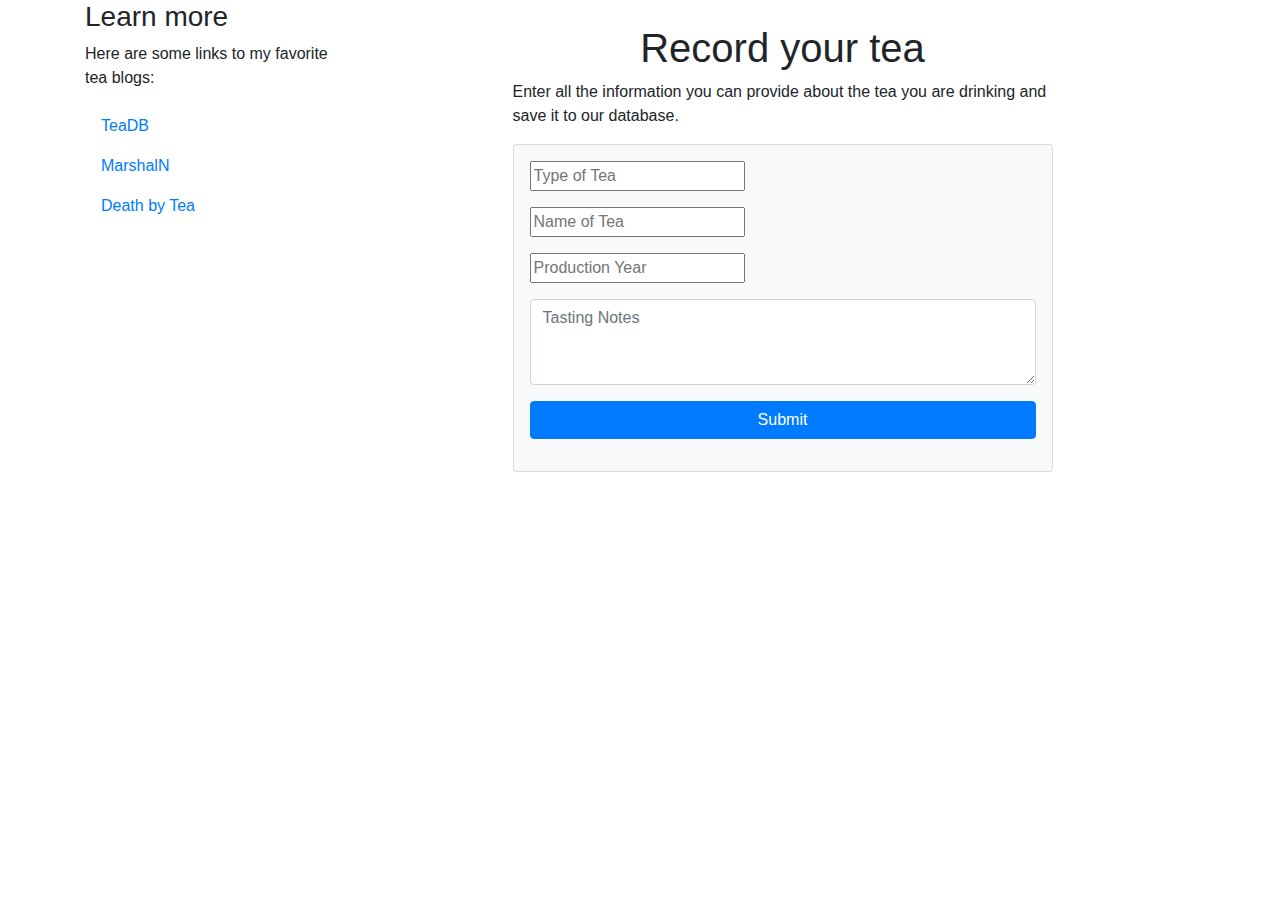
==== src/main/resources/templates/index.html @ d994d840 "first commit!" ====
<!DOCTYPE html>
<html xmlns:th="http://www.thymeleaf.org">
<head>
<title>Tea Tracker</title>
<link
	href="https://stackpath.bootstrapcdn.com/bootstrap/4.3.1/css/bootstrap.min.css"
	rel="stylesheet">
<script
	src="https://stackpath.bootstrapcdn.com/bootstrap/4.3.1/js/bootstrap.bundle.min.js"></script>
</head>
<body>
<div th:replace="fragments/fragments :: navbar" ></div>
	<div class="container">
		<div class="row">
		<div class="col-sm-3">
			<h3>Learn more</h3>
			<div img src="https://upload.wikimedia.org/wikipedia/commons/f/f1/Tea_Bud.jpg"></div>
			<p>Here are some links to my favorite tea blogs:</p>
			<ul class="nav nav-pills flex-column">
				<li class="nav-item"><a class="nav-link" href="https://teadb.org/">TeaDB</a>
				</li>
				<li class="nav-item"><a class="nav-link" href="http://www.marshaln.com/">MarshalN</a></li>
				<li class="nav-item"><a class="nav-link" href="https://deathbytea.blogspot.com/">Death by Tea</a></li>
			</ul>
			<hr class="d-sm-none">
		</div>
		<div class="col-sm-6" style="float: none; margin: 0 auto;">
			<br />
			<h1 class="text-center">Record your tea</h1>
			<p>Enter all the information you can provide about the tea you are drinking and save it to our database. </p>
			<form class = 'card p-3 bg-light' th:action="@{/}" th:object="${tea}" method="post">
				<div class="form-group">
					<input type="text" th:field="*{type}" placeholder="Type of Tea" />
				</div>
				<div class="form-group">
					<input type="text" th:field="*{name}" placeholder="Name of Tea" />
				</div>
				<div class="form-group">
					<input type="text" th:field="*{year}"
						placeholder="Production Year" />
				</div>
				<div class="form-group">
					<textarea class="form-control" th:field="*{notes}" placeholder="Tasting Notes" rows="3"></textarea>
				</div>
				<div class="form-group">
					<button class="btn btn-md btn-primary btn-block" name="Submit"
						value="Submit" type="Submit">Submit</button>
				</div>
			</form>
		</div>
	</div>
	</div>
  <footer th:replace="fragments/fragments :: footer"></footer>
</body>
</html>
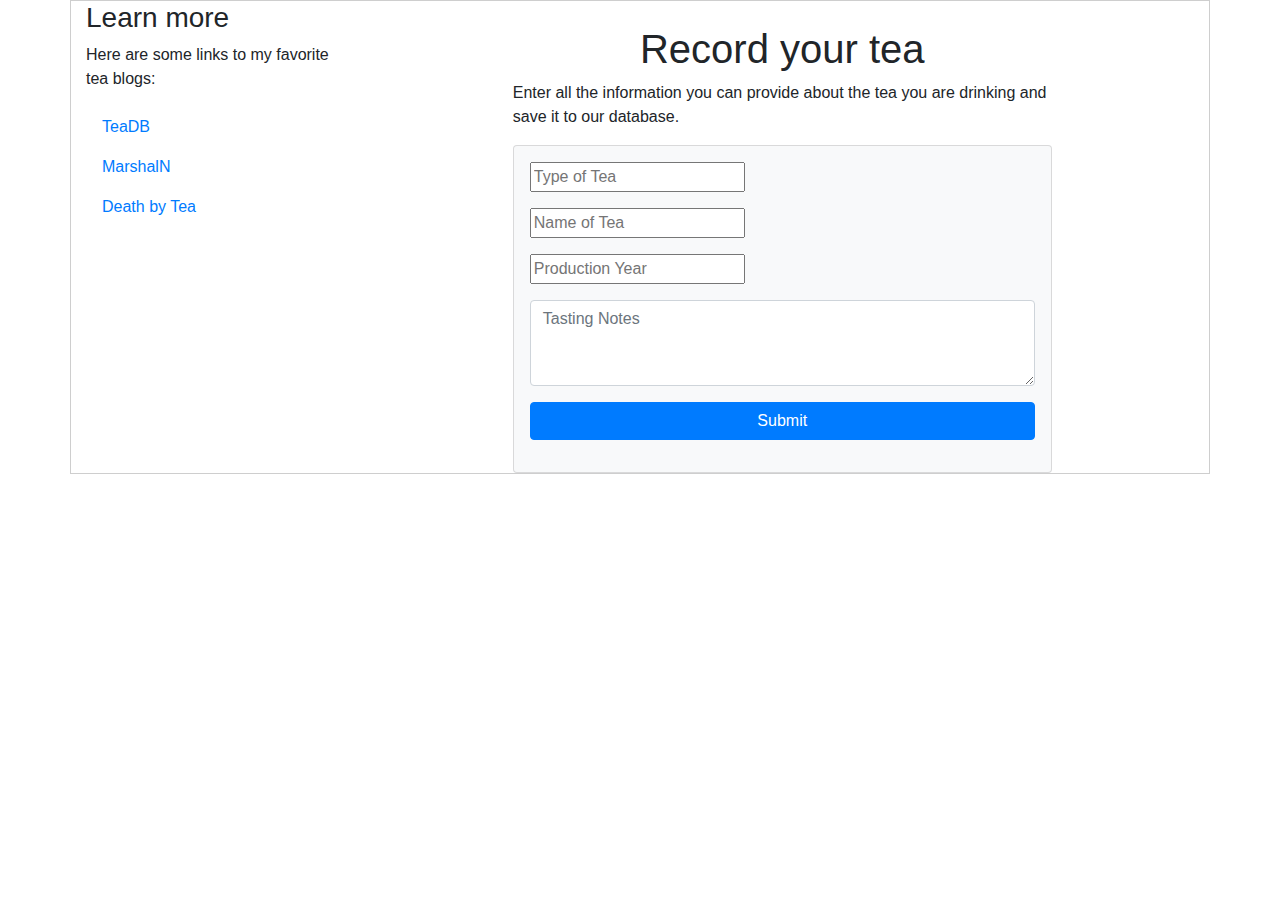
==== commit 937b3b7b: "second commit with html changes" ====
--- a/src/main/resources/templates/index.html
+++ b/src/main/resources/templates/index.html
@@ -5,12 +5,13 @@
 <link
 	href="https://stackpath.bootstrapcdn.com/bootstrap/4.3.1/css/bootstrap.min.css"
 	rel="stylesheet">
+		<link href="custom.css" rel="stylesheet">
 <script
 	src="https://stackpath.bootstrapcdn.com/bootstrap/4.3.1/js/bootstrap.bundle.min.js"></script>
 </head>
 <body>
 <div th:replace="fragments/fragments :: navbar" ></div>
-	<div class="container">
+	<div class="container" style="border:1px solid #cecece;">
 		<div class="row">
 		<div class="col-sm-3">
 			<h3>Learn more</h3>
